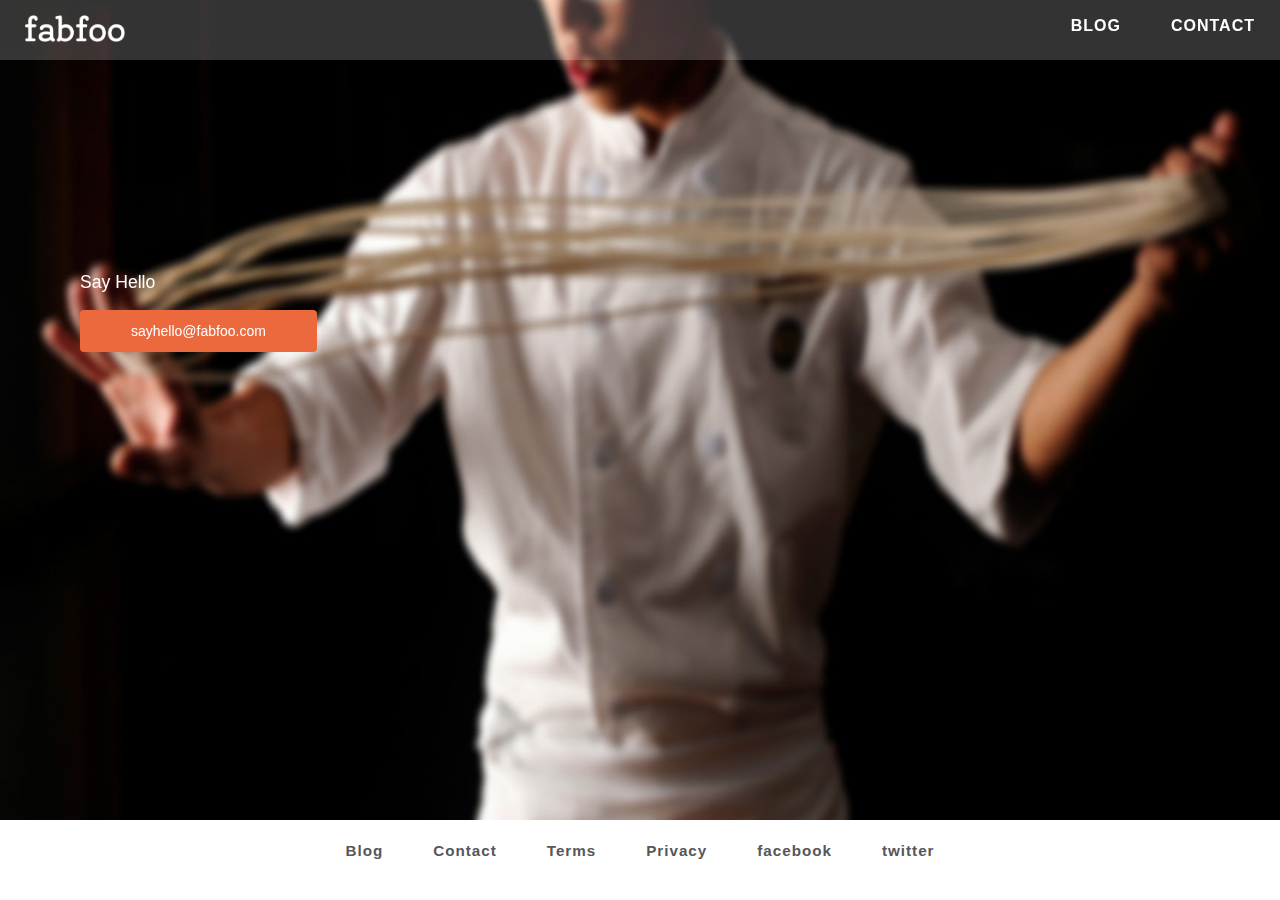
==== contact.html @ 510921ad "add contact page" ====
<!DOCTYPE html>
<!--[if lt IE 7]>      <html class="no-js lt-ie9 lt-ie8 lt-ie7"> <![endif]-->
<!--[if IE 7]>         <html class="no-js lt-ie9 lt-ie8"> <![endif]-->
<!--[if IE 8]>         <html class="no-js lt-ie9"> <![endif]-->
<!--[if gt IE 8]><!--> <html class="no-js"> <!--<![endif]-->
    <head>
        <meta charset="utf-8">
        <meta http-equiv="X-UA-Compatible" content="IE=edge">
        <title></title>
        <meta name="description" content="">
        <meta name="viewport" content="width=device-width, initial-scale=1">

        <!-- Place favicon.ico and apple-touch-icon.png in the root directory -->

        <link rel="stylesheet" href="css/normalize.css">
        <link rel="stylesheet" href="css/CreativeLinkEffects.css">
        <link rel="stylesheet" href="css/flexslider.css">
        <link rel="stylesheet" href="css/main.css">
        <script src="js/vendor/modernizr-2.6.2.min.js"></script>
    </head>
    <body>
        <!--[if lt IE 7]>
            <p class="browsehappy">You are using an <strong>outdated</strong> browser. Please <a href="http://browsehappy.com/">upgrade your browser</a> to improve your experience.</p>
        <![endif]-->

        <!-- Add your site or application content here -->
        




        <header class="navbar-sticky-header">
			<div class="background-transparent"></div>
			<a style="margin:0;" href="/"><img class="brand" src="img/brand.png"></a>
			<nav class="cl-effect-12 right" id="cl-effect-12">
				<a href="#cl-effect-12">BLOG</a>
				<a href="contact.html">CONTACT</a>
			</nav>
		</header>

		<img class="contact-bg" src="img/contact-bg.jpg" />

		<div class="social-box">
			<div class="welcome">Say Hello</div>
			<button class="fb-btn">sayhello@fabfoo.com</button>
		</div>

		<footer class="navbar-static-footer">
			<nav class="cl-effect-12 center" id="cl-effect-12">
				<a href="#cl-effect-12">Blog</a>
				<a href="contact.html">Contact</a>
				<a href="#cl-effect-12">Terms</a>
				<a href="#cl-effect-12">Privacy</a>
				<a href="#cl-effect-12">facebook</a>
				<a href="#cl-effect-12">twitter</a>
			</nav>
		</footer>




















        <script src="//ajax.googleapis.com/ajax/libs/jquery/1.10.2/jquery.min.js"></script>
        <script>window.jQuery || document.write('<script src="js/vendor/jquery-1.10.2.min.js"><\/script>')</script>
        <script src="js/plugins.js"></script>
        <script src="js/jquery.flexslider.js"></script>
        <script src="js/main.js"></script>

        <!-- Google Analytics: change UA-XXXXX-X to be your site's ID. -->
        <script>
            (function(b,o,i,l,e,r){b.GoogleAnalyticsObject=l;b[l]||(b[l]=
            function(){(b[l].q=b[l].q||[]).push(arguments)});b[l].l=+new Date;
            e=o.createElement(i);r=o.getElementsByTagName(i)[0];
            e.src='//www.google-analytics.com/analytics.js';
            r.parentNode.insertBefore(e,r)}(window,document,'script','ga'));
            ga('create','UA-XXXXX-X');ga('send','pageview');
        </script>
    </body>
</html>
---- css/CreativeLinkEffects.css ----
*,
*:after,
*::before {
    -webkit-box-sizing: border-box;
    -moz-box-sizing: border-box;
    box-sizing: border-box;
}

body {
	font-family: 'Raleway', sans-serif;
}

/*nav a {
	position: relative;
	display: inline-block;
	margin: 15px 25px;
	outline: none;
	color: #fff;
	text-decoration: none;
	text-transform: uppercase;
	letter-spacing: 1px;
	font-weight: 400;
	text-shadow: 0 0 1px rgba(255,255,255,0.3);
	font-size: 1.35em;
}*/

nav a:hover,
nav a:focus {
	outline: none;
}





/*
 *
 * Effect 1: Brackets
 *
 */
/*.cl-effect-1 a::before,
.cl-effect-1 a::after {
	display: inline-block;
	opacity: 0;
	-webkit-transition: -webkit-transform 0.3s, opacity 0.2s;
	-moz-transition: -moz-transform 0.3s, opacity 0.2s;
	transition: transform 0.3s, opacity 0.2s;
}

.cl-effect-1 a::before {
	margin-right: 10px;
	content: '[';
	-webkit-transform: translateX(20px);
	-moz-transform: translateX(20px);
	transform: translateX(20px);
}

.cl-effect-1 a::after {
	margin-left: 10px;
	content: ']';
	-webkit-transform: translateX(-20px);
	-moz-transform: translateX(-20px);
	transform: translateX(-20px);
}

.cl-effect-1 a:hover::before,
.cl-effect-1 a:hover::after,
.cl-effect-1 a:focus::before,
.cl-effect-1 a:focus::after {
	opacity: 1;
	-webkit-transform: translateX(0px);
	-moz-transform: translateX(0px);
	transform: translateX(0px);
}*/





/*
 *
 * Effect 2: 3D rolling links, idea from http://hakim.se/thoughts/rolling-links
 *
 */
/*.cl-effect-2 a {
	line-height: 44px;
	-webkit-perspective: 1000px;
	-moz-perspective: 1000px;
	perspective: 1000px;
}

.cl-effect-2 a span {
	position: relative;
	display: inline-block;
	padding: 0 14px;
	background: #2195de;
	-webkit-transition: -webkit-transform 0.3s;
	-moz-transition: -moz-transform 0.3s;
	transition: transform 0.3s;
	-webkit-transform-origin: 50% 0;
	-moz-transform-origin: 50% 0;
	transform-origin: 50% 0;
	-webkit-transform-style: preserve-3d;
	-moz-transform-style: preserve-3d;
	transform-style: preserve-3d;
}

.csstransforms3d .cl-effect-2 a span::before {
	position: absolute;
	top: 100%;
	left: 0;
	width: 100%;
	height: 100%;
	background: #0965a0;
	content: attr(data-hover);
	-webkit-transition: background 0.3s;
	-moz-transition: background 0.3s;
	transition: background 0.3s;
	-webkit-transform: rotateX(-90deg);
	-moz-transform: rotateX(-90deg);
	transform: rotateX(-90deg);
	-webkit-transform-origin: 50% 0;
	-moz-transform-origin: 50% 0;
	transform-origin: 50% 0;
}

.cl-effect-2 a:hover span,
.cl-effect-2 a:focus span {
	-webkit-transform: rotateX(90deg) translateY(-22px);
	-moz-transform: rotateX(90deg) translateY(-22px);
	transform: rotateX(90deg) translateY(-22px);
}

.csstransforms3d .cl-effect-2 a:hover span::before,
.csstransforms3d .cl-effect-2 a:focus span::before {
	background: #28a2ee;	
}*/





/*
 *
 * Effect 3: bottom line slides/fades in
 *
 */

/*.cl-effect-3 a {
	padding: 8px 0;
}

.cl-effect-3 a::after {
	position: absolute;
	top: 100%;
	left: 0;
	width: 100%;
	height: 4px;
	background: rgba(0,0,0,0.1);
	content: '';
	opacity: 0;
	-webkit-transition: opacity 0.3s, -webkit-transform 0.3s;
	-moz-transition: opacity 0.3s, -moz-transform 0.3s;
	transition: opacity 0.3s, transform 0.3s;
	-webkit-transform: translateY(10px);
	-moz-transform: translateY(10px);
	transform: translateY(10px);
}

.cl-effect-3 a:hover::after,
.cl-effect-3 a:focus::after {
	opacity: 1;
	-webkit-transform: translateY(0px);
	-moz-transform: translateY(0px);
	transform: translateY(0px);
}*/





/*
 *
 * Effect 4: bottom border enlarge
 *
 */

/*.cl-effect-4 a {
	padding: 0 0 10px;
}

.cl-effect-4 a::after {
	position: absolute;
	top: 100%;
	left: 0;
	width: 100%;
	height: 1px;
	background: #fff;
	content: '';
	opacity: 0;
	-webkit-transition: height 0.3s, opacity 0.3s, -webkit-transform 0.3s;
	-moz-transition: height 0.3s, opacity 0.3s, -moz-transform 0.3s;
	transition: height 0.3s, opacity 0.3s, transform 0.3s;
	-webkit-transform: translateY(-10px);
	-moz-transform: translateY(-10px);
	transform: translateY(-10px);
}

.cl-effect-4 a:hover::after,
.cl-effect-4 a:focus::after {
	height: 5px;
	opacity: 1;
	-webkit-transform: translateY(0px);
	-moz-transform: translateY(0px);
	transform: translateY(0px);
}*/





/*
 *
 * Effect 5: same word slide in
 *
 */

/*.cl-effect-5 a {
	overflow: hidden;
	padding: 0 4px;
	height: 1em;
}

.cl-effect-5 a span {
	position: relative;
	display: inline-block;
	-webkit-transition: -webkit-transform 0.3s;
	-moz-transition: -moz-transform 0.3s;
	transition: transform 0.3s;
}

.cl-effect-5 a span::before {
	position: absolute;
	top: 100%;
	content: attr(data-hover);
	font-weight: 700;
	-webkit-transform: translate3d(0,0,0);
	-moz-transform: translate3d(0,0,0);
	transform: translate3d(0,0,0);
}

.cl-effect-5 a:hover span,
.cl-effect-5 a:focus span {
	-webkit-transform: translateY(-100%);
	-moz-transform: translateY(-100%);
	transform: translateY(-100%);
}*/





/*
 *
 * Effect 6: right angle slides down over title
 *
 */

/*.cl-effect-6 a {
	margin: 0 10px;
	padding: 10px 20px;
}

.cl-effect-6 a::before {
	position: absolute;
	top: 0;
	left: 0;
	width: 100%;
	height: 2px;
	background: #fff;
	content: '';
	-webkit-transition: top 0.3s;
	-moz-transition: top 0.3s;
	transition: top 0.3s;
}

.cl-effect-6 a::after {
	position: absolute;
	top: 0;
	left: 0;
	width: 2px;
	height: 2px;
	background: #fff;
	content: '';
	-webkit-transition: height 0.3s;
	-moz-transition: height 0.3s;
	transition: height 0.3s;
}

.cl-effect-6 a:hover::before {
	top: 100%;
	opacity: 1;
}

.cl-effect-6 a:hover::after {
	height: 100%;
}*/





/*
 *
 * Effect 7: second border slides up
 *
 */

/*.cl-effect-7 a {
	padding: 12px 10px 10px;
	color: #566473;
	text-shadow: none;
	font-weight: 700;
}

.cl-effect-7 a::before,
.cl-effect-7 a::after {
	position: absolute;
	top: 100%;
	left: 0;
	width: 100%;
	height: 3px;
	background: #566473;
	content: '';
	-webkit-transition: -webkit-transform 0.3s;
	-moz-transition: -moz-transform 0.3s;
	transition: transform 0.3s;
	-webkit-transform: scale(0.85);
	-moz-transform: scale(0.85);
	transform: scale(0.85);
}

.cl-effect-7 a::after {
	opacity: 0;
	-webkit-transition: top 0.3s, opacity 0.3s, -webkit-transform 0.3s;
	-moz-transition: top 0.3s, opacity 0.3s, -moz-transform 0.3s;
	transition: top 0.3s, opacity 0.3s, transform 0.3s;
}

.cl-effect-7 a:hover::before,
.cl-effect-7 a:hover::after,
.cl-effect-7 a:focus::before,
.cl-effect-7 a:focus::after {
	-webkit-transform: scale(1);
	-moz-transform: scale(1);
	transform: scale(1);
}

.cl-effect-7 a:hover::after,
.cl-effect-7 a:focus::after {
	top: 0%;
	opacity: 1;
}*/





/*
 *
 * Effect 8: border slight translate
 *
 */

/*.cl-effect-8 a {
	padding: 10px 20px;
}

.cl-effect-8 a::before,
.cl-effect-8 a::after  {
	position: absolute;
	top: 0;
	left: 0;
	width: 100%;
	height: 100%;
	border: 3px solid #354856;
	content: '';
	-webkit-transition: -webkit-transform 0.3s, opacity 0.3s;
	-moz-transition: -moz-transform 0.3s, opacity 0.3s;
	transition: transform 0.3s, opacity 0.3s;
}

.cl-effect-8 a::after  {
	border-color: #fff;
	opacity: 0;
	-webkit-transform: translateY(-7px) translateX(6px);
	-moz-transform: translateY(-7px) translateX(6px);
	transform: translateY(-7px) translateX(6px);
}

.cl-effect-8 a:hover::before,
.cl-effect-8 a:focus::before {
	opacity: 0;
	-webkit-transform: translateY(5px) translateX(-5px);
	-moz-transform: translateY(5px) translateX(-5px);
	transform: translateY(5px) translateX(-5px);
}

.cl-effect-8 a:hover::after,
.cl-effect-8 a:focus::after  {
	opacity: 1;
	-webkit-transform: translateY(0px) translateX(0px);
	-moz-transform: translateY(0px) translateX(0px);
	transform: translateY(0px) translateX(0px);
}*/





/*
 *
 * Effect 9: second text and borders
 *
 */

/*.cl-effect-9 a {
	margin: 0 20px;
	padding: 18px 20px;
}

.cl-effect-9 a::before,
.cl-effect-9 a::after {
	position: absolute;
	top: 0;
	left: 0;
	width: 100%;
	height: 1px;
	background: #fff;
	content: '';
	opacity: 0.2;
	-webkit-transition: opacity 0.3s, height 0.3s;
	-moz-transition: opacity 0.3s, height 0.3s;
	transition: opacity 0.3s, height 0.3s;
}

.cl-effect-9 a::after {
	top: 100%;
	opacity: 0;
	-webkit-transition: -webkit-transform 0.3s, opacity 0.3s;
	-moz-transition: -moz-transform 0.3s, opacity 0.3s;
	transition: transform 0.3s, opacity 0.3s;
	-webkit-transform: translateY(-10px);
	-moz-transform: translateY(-10px);
	transform: translateY(-10px);
}

.cl-effect-9 a span:first-child {
	z-index: 2;
	display: block;
	font-weight: 300;
}

.cl-effect-9 a span:last-child {
	z-index: 1;
	display: block;
	padding: 8px 0 0 0;
	color: rgba(0,0,0,0.4);
	text-shadow: none;
	text-transform: none;
	font-style: italic;
	font-size: 0.75em;
	font-family: Palatino, "Palatino Linotype", "Palatino LT STD", "Book Antiqua", Georgia, serif;
	opacity: 0;
	-webkit-transition: -webkit-transform 0.3s, opacity 0.3s;
	-moz-transition: -moz-transform 0.3s, opacity 0.3s;
	transition: transform 0.3s, opacity 0.3s;
	-webkit-transform: translateY(-100%);
	-moz-transform: translateY(-100%);
	transform: translateY(-100%);
}

.cl-effect-9 a:hover::before,
.cl-effect-9 a:focus::before {
	height: 6px;
}

.cl-effect-9 a:hover::before,
.cl-effect-9 a:hover::after,
.cl-effect-9 a:focus::before,
.cl-effect-9 a:focus::after {
	opacity: 1;
	-webkit-transform: translateY(0px);
	-moz-transform: translateY(0px);
	transform: translateY(0px);
}

.cl-effect-9 a:hover span:last-child,
.cl-effect-9 a:focus span:last-child {
	opacity: 1;
	-webkit-transform: translateY(0%);
	-moz-transform: translateY(0%);
	transform: translateY(0%);
}*/





/*
 *
 * Effect 10: reveal, push out
 *
 */

/*.cl-effect-10  {
	position: relative;
	z-index: 1;
}

.cl-effect-10 a {
	overflow: hidden;
	margin: 0 15px;
}

.cl-effect-10 a span {
	display: block;
	padding: 10px 20px;
	background: #0f7c67;
	-webkit-transition: -webkit-transform 0.3s;
	-moz-transition: -moz-transform 0.3s;
	transition: transform 0.3s;
}

.cl-effect-10 a::before {
	position: absolute;
	top: 0;
	left: 0;
	z-index: -1;
	padding: 10px 20px;
	width: 100%;
	height: 100%;
	background: #fff;
	color: #0f7c67;
	content: attr(data-hover);
	-webkit-transition: -webkit-transform 0.3s;
	-moz-transition: -moz-transform 0.3s;
	transition: transform 0.3s;
	-webkit-transform: translateX(-25%);
}

.cl-effect-10 a:hover span,
.cl-effect-10 a:focus span {
	-webkit-transform: translateX(100%);
	-moz-transform: translateX(100%);
	transform: translateX(100%);
}

.cl-effect-10 a:hover::before,
.cl-effect-10 a:focus::before {
	-webkit-transform: translateX(0%);
	-moz-transform: translateX(0%);
	transform: translateX(0%);
}*/





/*
 *
 * Effect 11: text fill based on Lea Verou's animation http://dabblet.com/gist/6046779
 *
 */

/*.cl-effect-11 a {
	padding: 10px 0;
	border-top: 2px solid #0972b4;
	color: #0972b4;
	text-shadow: none;
} 

.cl-effect-11 a::before {
	position: absolute;
	top: 0;
	left: 0;
	overflow: hidden;
	padding: 10px 0;
	max-width: 0;
	border-bottom: 2px solid #fff;
	color: #fff;
	content: attr(data-hover);
	-webkit-transition: max-width 0.5s;
	-moz-transition: max-width 0.5s;
	transition: max-width 0.5s;
}

.cl-effect-11 a:hover::before,
.cl-effect-11 a:focus::before {
	max-width: 100%;
}*/





/*
 *
 * Effect 12: circle
 *
 */

.cl-effect-12 a::before,
.cl-effect-12 a::after {
	position: absolute;
	top: 50%;
	left: 50%;
	width: 50px;
	height: 50px;
	border: 2px solid rgba(0,0,0,0.1);
	border-radius: 50%;
	content: '';
	opacity: 0;
	-webkit-transition: -webkit-transform 0.3s, opacity 0.3s;
	-moz-transition: -moz-transform 0.3s, opacity 0.3s;
	transition: transform 0.3s, opacity 0.3s;
	-webkit-transform: translateX(-50%) translateY(-50%) scale(0.2);
	-moz-transform: translateX(-50%) translateY(-50%) scale(0.2);
	transform: translateX(-50%) translateY(-50%) scale(0.2);
}

.cl-effect-12 a::after {
	width: 40px;
	height: 40px;
	border-width: 6px;
	-webkit-transform: translateX(-50%) translateY(-50%) scale(0.8);
	-moz-transform: translateX(-50%) translateY(-50%) scale(0.8);
	transform: translateX(-50%) translateY(-50%) scale(0.8);
}

.cl-effect-12 a:hover::before,
.cl-effect-12 a:hover::after,
.cl-effect-12 a:focus::before,
.cl-effect-12 a:focus::after {
	opacity: 1;
	-webkit-transform: translateX(-50%) translateY(-50%) scale(1);
	-moz-transform: translateX(-50%) translateY(-50%) scale(1);
	transform: translateX(-50%) translateY(-50%) scale(1);
}





/*
 *
 * Effect 13: three circles
 *
 */

/*.cl-effect-13 a {
	-webkit-transition: color 0.3s;
	-moz-transition: color 0.3s;
	transition: color 0.3s;
}

.cl-effect-13 a::before {
	position: absolute;
	top: 100%;
	left: 50%;
	color: transparent;
	content: '•';
	text-shadow: 0 0 transparent;
	font-size: 1.2em;
	-webkit-transition: text-shadow 0.3s, color 0.3s;
	-moz-transition: text-shadow 0.3s, color 0.3s;
	transition: text-shadow 0.3s, color 0.3s;
	-webkit-transform: translateX(-50%);
	-moz-transform: translateX(-50%);
	transform: translateX(-50%);
	pointer-events: none;
}

.cl-effect-13 a:hover::before,
.cl-effect-13 a:focus::before {
	color: #fff;
	text-shadow: 10px 0 #fff, -10px 0 #fff;
}

.cl-effect-13 a:hover,
.cl-effect-13 a:focus {
	color: #ba7700;
}*/





/*
 *
 * Effect 14: border switch
 *
 */

/*.cl-effect-14 a {
	padding: 0 20px;
	height: 45px;
	line-height: 45px;
}

.cl-effect-14 a::before,
.cl-effect-14 a::after {
	position: absolute;
	width: 45px;
	height: 2px;
	background: #fff;
	content: '';
	opacity: 0.2;
	-webkit-transition: all 0.3s;
	-moz-transition: all 0.3s;
	transition: all 0.3s;
	pointer-events: none;
}

.cl-effect-14 a::before {
	top: 0;
	left: 0;
	-webkit-transform: rotate(90deg);
	-moz-transform: rotate(90deg);
	transform: rotate(90deg);
	-webkit-transform-origin: 0 0;
	-moz-transform-origin: 0 0;
	transform-origin: 0 0;
}

.cl-effect-14 a::after {
	right: 0;
	bottom: 0;
	-webkit-transform: rotate(90deg);
	-moz-transform: rotate(90deg);
	transform: rotate(90deg);
	-webkit-transform-origin: 100% 0;
	-moz-transform-origin: 100% 0;
	transform-origin: 100% 0;
}

.cl-effect-14 a:hover::before,
.cl-effect-14 a:hover::after,
.cl-effect-14 a:focus::before,
.cl-effect-14 a:focus::after {
	opacity: 1;
}

.cl-effect-14 a:hover::before,
.cl-effect-14 a:focus::before {
	left: 50%;
	-webkit-transform: rotate(0deg) translateX(-50%);
	-moz-transform: rotate(0deg) translateX(-50%);
	transform: rotate(0deg) translateX(-50%);
}

.cl-effect-14 a:hover::after,
.cl-effect-14 a:focus::after {
	right: 50%;
	-webkit-transform: rotate(0deg) translateX(50%);
	-moz-transform: rotate(0deg) translateX(50%);
	transform: rotate(0deg) translateX(50%);
}*/

/*
 *
 * Effect 15: scale down, reveal
 *
 */

/*  */
/*.cl-effect-15 a {
	color: rgba(0,0,0,0.2);
	font-weight: 700;
	text-shadow: none;
}

.cl-effect-15 a::before {
	color: #fff;
	content: attr(data-hover);
	position: absolute;
	-webkit-transition: -webkit-transform 0.3s, opacity 0.3s;
	-moz-transition: -moz-transform 0.3s, opacity 0.3s;
	transition: transform 0.3s, opacity 0.3s;
}

.cl-effect-15 a:hover::before,
.cl-effect-15 a:focus::before {
	-webkit-transform: scale(0.9);
	-moz-transform: scale(0.9);
	transform: scale(0.9);
	opacity: 0;
}*/





/*
 *
 * Effect 16: fall down
 *
 */

/*.cl-effect-16 a {
	color: #6f8686;
	text-shadow: 0 0 1px rgba(111,134,134,0.3);
}

.cl-effect-16 a::before {
	color: #fff;
	content: attr(data-hover);
	position: absolute;
	opacity: 0;
	text-shadow: 0 0 1px rgba(255,255,255,0.3);
	-webkit-transform: scale(1.1) translateX(10px) translateY(-10px) rotate(4deg);
	-moz-transform: scale(1.1) translateX(10px) translateY(-10px) rotate(4deg);
	transform: scale(1.1) translateX(10px) translateY(-10px) rotate(4deg);
	-webkit-transition: -webkit-transform 0.3s, opacity 0.3s;
	-moz-transition: -moz-transform 0.3s, opacity 0.3s;
	transition: transform 0.3s, opacity 0.3s;
	pointer-events: none;
}

.cl-effect-16 a:hover::before,
.cl-effect-16 a:focus::before {
	-webkit-transform: scale(1) translateX(0px) translateY(0px) rotate(0deg);
	-moz-transform: scale(1) translateX(0px) translateY(0px) rotate(0deg);
	transform: scale(1) translateX(0px) translateY(0px) rotate(0deg);
	opacity: 1;
}*/





/*
 *
 * Effect 17: move up fade out, push border
 *
 */

/*.cl-effect-17 a {
	color: #10649b;
	text-shadow: none;
	padding: 10px 0;
}

.cl-effect-17 a::before {
	color: #fff;
	text-shadow: 0 0 1px rgba(255,255,255,0.3);
	content: attr(data-hover);
	position: absolute;
	-webkit-transition: -webkit-transform 0.3s, opacity 0.3s;
	-moz-transition: -moz-transform 0.3s, opacity 0.3s;
	transition: transform 0.3s, opacity 0.3s;
	pointer-events: none;
}

.cl-effect-17 a::after {
	content: '';
	position: absolute;
	left: 0;
	bottom: 0;
	width: 100%;
	height: 2px;
	background: #fff;
	opacity: 0;
	-webkit-transform: translateY(5px);
	-moz-transform: translateY(5px);
	transform: translateY(5px);
	-webkit-transition: -webkit-transform 0.3s, opacity 0.3s;
	-moz-transition: -moz-transform 0.3s, opacity 0.3s;
	transition: transform 0.3s, opacity 0.3s;
	pointer-events: none;
}

.cl-effect-17 a:hover::before,
.cl-effect-17 a:focus::before {
	opacity: 0;
	-webkit-transform: translateY(-2px);
	-moz-transform: translateY(-2px);
	transform: translateY(-2px);
}

.cl-effect-17 a:hover::after,
.cl-effect-17 a:focus::after {
	opacity: 1;
	-webkit-transform: translateY(0px);
	-moz-transform: translateY(0px);
	transform: translateY(0px);
}*/





/*
 *
 * Effect 18: cross
 *
 */

/*.cl-effect-18 {
	position: relative;
	z-index: 1;
}

.cl-effect-18 a {
	padding: 0 5px;
	color: #b4770d;
	font-weight: 700;
	-webkit-transition: color 0.3s;
	-moz-transition: color 0.3s;
	transition: color 0.3s;
}

.cl-effect-18 a::before,
.cl-effect-18 a::after {
	position: absolute;
	width: 100%;
	left: 0;
	top: 50%;
	height: 2px;
	margin-top: -1px;
	background: #b4770d;
	content: '';
	z-index: -1;
	-webkit-transition: -webkit-transform 0.3s, opacity 0.3s;
	-moz-transition: -moz-transform 0.3s, opacity 0.3s;
	transition: transform 0.3s, opacity 0.3s;
	pointer-events: none;
}

.cl-effect-18 a::before {
	-webkit-transform: translateY(-20px);
	-moz-transform: translateY(-20px);
	transform: translateY(-20px);
}

.cl-effect-18 a::after {
	-webkit-transform: translateY(20px);
	-moz-transform: translateY(20px);
	transform: translateY(20px);
}

.cl-effect-18 a:hover,
.cl-effect-18 a:focus {
	color: #fff;
}

.cl-effect-18 a:hover::before,
.cl-effect-18 a:hover::after,
.cl-effect-18 a:focus::before,
.cl-effect-18 a:focus::after {
	opacity: 0.7;
}

.cl-effect-18 a:hover::before,
.cl-effect-18 a:focus::before {
	-webkit-transform: rotate(45deg);
	-moz-transform: rotate(45deg);
	transform: rotate(45deg);
}

.cl-effect-18 a:hover::after,
.cl-effect-18 a:focus::after {
	-webkit-transform: rotate(-45deg);
	-moz-transform: rotate(-45deg);
	transform: rotate(-45deg);
}*/





/*
 *
 * Effect 19: 3D side
 *
 */

/*.cl-effect-19 a {
	line-height: 2em;
	margin: 15px;
	-webkit-perspective: 800px;
	-moz-perspective: 800px;
	perspective: 800px;
	width: 200px;
}

.cl-effect-19 a span {
	position: relative;
	display: inline-block;
	width: 100%;
	padding: 0 14px;
	background: #e35041;
	-webkit-transition: -webkit-transform 0.4s, background 0.4s;
	-moz-transition: -moz-transform 0.4s, background 0.4s;
	transition: transform 0.4s, background 0.4s;
	-webkit-transform-style: preserve-3d;
	-moz-transform-style: preserve-3d;
	transform-style: preserve-3d;
	-webkit-transform-origin: 50% 50% -100px;
	-moz-transform-origin: 50% 50% -100px;
	transform-origin: 50% 50% -100px;
}

.csstransforms3d .cl-effect-19 a span::before {
	position: absolute;
	top: 0;
	left: 100%;
	width: 100%;
	height: 100%;
	background: #b53a2d;
	content: attr(data-hover);
	-webkit-transition: background 0.4s;
	-moz-transition: background 0.4s;
	transition: background 0.4s;
	-webkit-transform: rotateY(90deg);
	-moz-transform: rotateY(90deg);
	transform: rotateY(90deg);
	-webkit-transform-origin: 0 50%;
	-moz-transform-origin: 0 50%;
	transform-origin: 0 50%;
	pointer-events: none;
}

.cl-effect-19 a:hover span,
.cl-effect-19 a:focus span {
	background: #b53a2d;
	-webkit-transform: rotateY(-90deg);
	-moz-transform: rotateY(-90deg);
	transform: rotateY(-90deg);
}

.csstransforms3d .cl-effect-19 a:hover span::before,
.csstransforms3d .cl-effect-19 a:focus span::before {
	background: #ef5e50;	
}*/





/*
 *
 * Effect 20: 3D side
 *
 */

/*.cl-effect-20 a {
	line-height: 2em;
	-webkit-perspective: 800px;
	-moz-perspective: 800px;
	perspective: 800px;
}

.cl-effect-20 a span {
	position: relative;
	display: inline-block;
	padding: 3px 15px 0;
	background: #587285;
	box-shadow: inset 0 3px #2f4351;
	-webkit-transition: background 0.6s;
	-moz-transition: background 0.6s;
	transition: background 0.6s;
	-webkit-transform-origin: 50% 0;
	-moz-transform-origin: 50% 0;
	transform-origin: 50% 0;
	-webkit-transform-style: preserve-3d;
	-moz-transform-style: preserve-3d;
	transform-style: preserve-3d;
	-webkit-transform-origin: 0% 50%;
	-moz-transform-origin: 0% 50%;
	transform-origin: 0% 50%;
}

.cl-effect-20 a span::before {
	position: absolute;
	top: 0;
	left: 0;
	width: 100%;
	height: 100%;
	background: #fff;
	color: #2f4351;
	content: attr(data-hover);
	-webkit-transform: rotateX(270deg);
	-moz-transform: rotateX(270deg);
	transform: rotateX(270deg);
	-webkit-transition: -webkit-transform 0.6s;
	-moz-transition: -moz-transform 0.6s;
	transition: transform 0.6s;
	-webkit-transform-origin: 0 0;
	-moz-transform-origin: 0 0;
	transform-origin: 0 0;
	pointer-events: none;
}

.cl-effect-20 a:hover span,
.cl-effect-20 a:focus span {
	background: #2f4351;
}

.cl-effect-20 a:hover span::before,
.cl-effect-20 a:focus span::before {
	-webkit-transform: rotateX(10deg);	
	-moz-transform: rotateX(10deg);
	transform: rotateX(10deg);
}*/





/*
 *
 * Effect 21: borders slight translate
 *
 */

/*.cl-effect-21 a {
	padding: 10px;
	color: #237546;
	font-weight: 700;
	text-shadow: none;
	-webkit-transition: color 0.3s;
	-moz-transition: color 0.3s;
	transition: color 0.3s;
}

.cl-effect-21 a::before,
.cl-effect-21 a::after {
	position: absolute;
	left: 0;
	width: 100%;
	height: 2px;
	background: #fff;
	content: '';
	opacity: 0;
	-webkit-transition: opacity 0.3s, -webkit-transform 0.3s;
	-moz-transition: opacity 0.3s, -moz-transform 0.3s;
	transition: opacity 0.3s, transform 0.3s;
	-webkit-transform: translateY(-10px);
	-moz-transform: translateY(-10px);
	transform: translateY(-10px);
}

.cl-effect-21 a::before {
	top: 0;
	-webkit-transform: translateY(-10px);
	-moz-transform: translateY(-10px);
	transform: translateY(-10px);
}

.cl-effect-21 a::after {
	bottom: 0;
	-webkit-transform: translateY(10px);
	-moz-transform: translateY(10px);
	transform: translateY(10px);
}

.cl-effect-21 a:hover,
.cl-effect-21 a:focus {
	color: #fff;
}

.cl-effect-21 a:hover::before,
.cl-effect-21 a:focus::before,
.cl-effect-21 a:hover::after,
.cl-effect-21 a:focus::after {
	opacity: 1;
	-webkit-transform: translateY(0px);
	-moz-transform: translateY(0px);
	transform: translateY(0px);
}*/
---- css/main.css ----
/*! HTML5 Boilerplate v4.3.0 | MIT License | http://h5bp.com/ */

/*
 * What follows is the result of much research on cross-browser styling.
 * Credit left inline and big thanks to Nicolas Gallagher, Jonathan Neal,
 * Kroc Camen, and the H5BP dev community and team.
 */

/* ==========================================================================
   Base styles: opinionated defaults
   ========================================================================== */

html,
button,
input,
select,
textarea {
    color: #222;
}

html {
    font-size: 1em;
    line-height: 1.4;
}

/*
 * Remove text-shadow in selection highlight: h5bp.com/i
 * These selection rule sets have to be separate.
 * Customize the background color to match your design.
 */

::-moz-selection {
    background: #b3d4fc;
    text-shadow: none;
}

::selection {
    background: #b3d4fc;
    text-shadow: none;
}

/*
 * A better looking default horizontal rule
 */

hr {
    display: block;
    height: 1px;
    border: 0;
    border-top: 1px solid #ccc;
    margin: 1em 0;
    padding: 0;
}

/*
 * Remove the gap between images, videos, audio and canvas and the bottom of
 * their containers: h5bp.com/i/440
 */

audio,
canvas,
img,
video {
    vertical-align: middle;
}

/*
 * Remove default fieldset styles.
 */

fieldset {
    border: 0;
    margin: 0;
    padding: 0;
}

/*
 * Allow only vertical resizing of textareas.
 */

textarea {
    resize: vertical;
}

/* ==========================================================================
   Browse Happy prompt
   ========================================================================== */

.browsehappy {
    margin: 0.2em 0;
    background: #ccc;
    color: #000;
    padding: 0.2em 0;
}

/* ==========================================================================
   Author's custom styles
   ========================================================================== */

/* Make Header Sticky */
.navbar-sticky-header {
    width: 100%;
    height: 60px;
    position: fixed;
    top: 0;
    left: 0;
    background-color: transparent;
    z-index: 1000;
}

.navbar-sticky-header .brand {
    width: 100px;
    margin: 15px 25px;
}

.background-transparent {
    width: 100%;
    height: 100%;
    position: absolute;
    background-color: #fff;
    opacity: 0.2;

}

.navbar-sticky-header a {
    position: relative;
    display: inline-block;
    margin: 15px 25px;
    outline: none;
    color: #fff;
    text-decoration: none;
    text-transform: uppercase;
    letter-spacing: 1px;
    font-weight: 600;
    /*text-shadow: 0 0 1px rgba(255,255,255,0.3);*/
    font-size: 1em;;
}

/* Make Footer Static */
.navbar-static-footer {
    width: 100%;
    height: 80px;
    position: absolute;
    bottom: 0;
    left: 0;
    background-color: #fff;
    z-index: 1000;

}

.navbar-static-footer a {
    position: relative;
    display: inline-block;
    margin: 20px 25px;
    outline: none;
    color: #565759;
    text-decoration: none;
    text-transform: none;
    letter-spacing: 1px;
    font-weight: 600;
    font-size: 0.95em;
}

/* Custom Flexslider */
.flexslider {
    margin: 0;
    max-height: 100%;
    border: none;

    max-width: 100%;
    max-height: 100%;
    bottom: 0;
    left: 0;
    margin: auto;
    overflow: auto;
    position: fixed;
    right: 0;
    top: 0;
    z-index: -1;
}

/* Brand box*/
.brand-box {
    top : 130px;
    left: 80px;
    position: absolute;
    display: inline-block;
}

.brand-box .logo {
    width: 70px;
}

.brand-box .brand {
    margin-left: 10px;
    width: 180px;
}

/**/
.social-box {
    top : 270px;
    left: 80px;
    position: absolute;
    display: inline-block;
}

.social-box .welcome {
    color: #fff;
    font-weight: 400;
    font-size: 1.1em;
}

.social-box .fb-btn {
    display: inline-block;
    margin-top: 15px;
    font-weight: 400;
    text-align: center;
    vertical-align: middle;
    cursor: pointer;
    background-color: #ec683d; 
    border: 1px solid transparent;
    white-space: nowrap;
    padding: 10px 50px;
    font-size: 14px;
    line-height: 1.428571429;
    border-radius: 4px;
    color: #fff;
}

.email-btn {
    display: inline-block;
    margin-top: 15px;
    font-weight: 400;
    text-align: center;
    vertical-align: middle;
    cursor: pointer;
    background-color: #ec683d; 
    border: 1px solid transparent;
    white-space: nowrap;
    padding: 10px 50px;
    font-size: 14px;
    line-height: 1.428571429;
    border-radius: 4px;
    color: #fff;
}

/* Helper */
.primary-color {
    color: #ec683d;
}

.gray-color {
    color: #565759;
}

nav {
    display: inline-block;
}

.center {
    margin: 0 auto;
    display: table;
}

.right {
    display: table;
    float: right;
}

.container {
    padding-bottom: 80px;
    overflow: hidden;
}

.flexslider img,
.contact-bg {
  /* Set rules to fill background */
  min-height: 100%;
  min-width: 1024px;
    
  /* Set up proportionate scaling */
  width: 100%;
  height: auto;
    
  /* Set up positioning */
  position: fixed;
  top: 0;
  left: 0;
  z-index: -1;
}

@media screen and (max-width: 1024px) { /* Specific to this particular image */
  img {
    left: 50%;
    margin-left: -512px;   /* 50% */
  }
}














/* ==========================================================================
   Helper classes
   ========================================================================== */

/*
 * Image replacement
 */

.ir {
    background-color: transparent;
    border: 0;
    overflow: hidden;
    /* IE 6/7 fallback */
    *text-indent: -9999px;
}

.ir:before {
    content: "";
    display: block;
    width: 0;
    height: 150%;
}

/*
 * Hide from both screenreaders and browsers: h5bp.com/u
 */

.hidden {
    display: none !important;
    visibility: hidden;
}

/*
 * Hide only visually, but have it available for screenreaders: h5bp.com/v
 */

.visuallyhidden {
    border: 0;
    clip: rect(0 0 0 0);
    height: 1px;
    margin: -1px;
    overflow: hidden;
    padding: 0;
    position: absolute;
    width: 1px;
}

/*
 * Extends the .visuallyhidden class to allow the element to be focusable
 * when navigated to via the keyboard: h5bp.com/p
 */

.visuallyhidden.focusable:active,
.visuallyhidden.focusable:focus {
    clip: auto;
    height: auto;
    margin: 0;
    overflow: visible;
    position: static;
    width: auto;
}

/*
 * Hide visually and from screenreaders, but maintain layout
 */

.invisible {
    visibility: hidden;
}

/*
 * Clearfix: contain floats
 *
 * For modern browsers
 * 1. The space content is one way to avoid an Opera bug when the
 *    `contenteditable` attribute is included anywhere else in the document.
 *    Otherwise it causes space to appear at the top and bottom of elements
 *    that receive the `clearfix` class.
 * 2. The use of `table` rather than `block` is only necessary if using
 *    `:before` to contain the top-margins of child elements.
 */

.clearfix:before,
.clearfix:after {
    content: " "; /* 1 */
    display: table; /* 2 */
}

.clearfix:after {
    clear: both;
}

/*
 * For IE 6/7 only
 * Include this rule to trigger hasLayout and contain floats.
 */

.clearfix {
    *zoom: 1;
}

/* ==========================================================================
   EXAMPLE Media Queries for Responsive Design.
   These examples override the primary ('mobile first') styles.
   Modify as content requires.
   ========================================================================== */

@media only screen and (min-width: 35em) {
    /* Style adjustments for viewports that meet the condition */
}

@media print,
       (-o-min-device-pixel-ratio: 5/4),
       (-webkit-min-device-pixel-ratio: 1.25),
       (min-resolution: 120dpi) {
    /* Style adjustments for high resolution devices */
}

/* ==========================================================================
   Print styles.
   Inlined to avoid required HTTP connection: h5bp.com/r
   ========================================================================== */

@media print {
    * {
        background: transparent !important;
        color: #000 !important; /* Black prints faster: h5bp.com/s */
        box-shadow: none !important;
        text-shadow: none !important;
    }

    a,
    a:visited {
        text-decoration: underline;
    }

    a[href]:after {
        content: " (" attr(href) ")";
    }

    abbr[title]:after {
        content: " (" attr(title) ")";
    }

    /*
     * Don't show links for images, or javascript/internal links
     */

    .ir a:after,
    a[href^="javascript:"]:after,
    a[href^="#"]:after {
        content: "";
    }

    pre,
    blockquote {
        border: 1px solid #999;
        page-break-inside: avoid;
    }

    thead {
        display: table-header-group; /* h5bp.com/t */
    }

    tr,
    img {
        page-break-inside: avoid;
    }

    img {
        max-width: 100% !important;
    }

    @page {
        margin: 0.5cm;
    }

    p,
    h2,
    h3 {
        orphans: 3;
        widows: 3;
    }

    h2,
    h3 {
        page-break-after: avoid;
    }
}
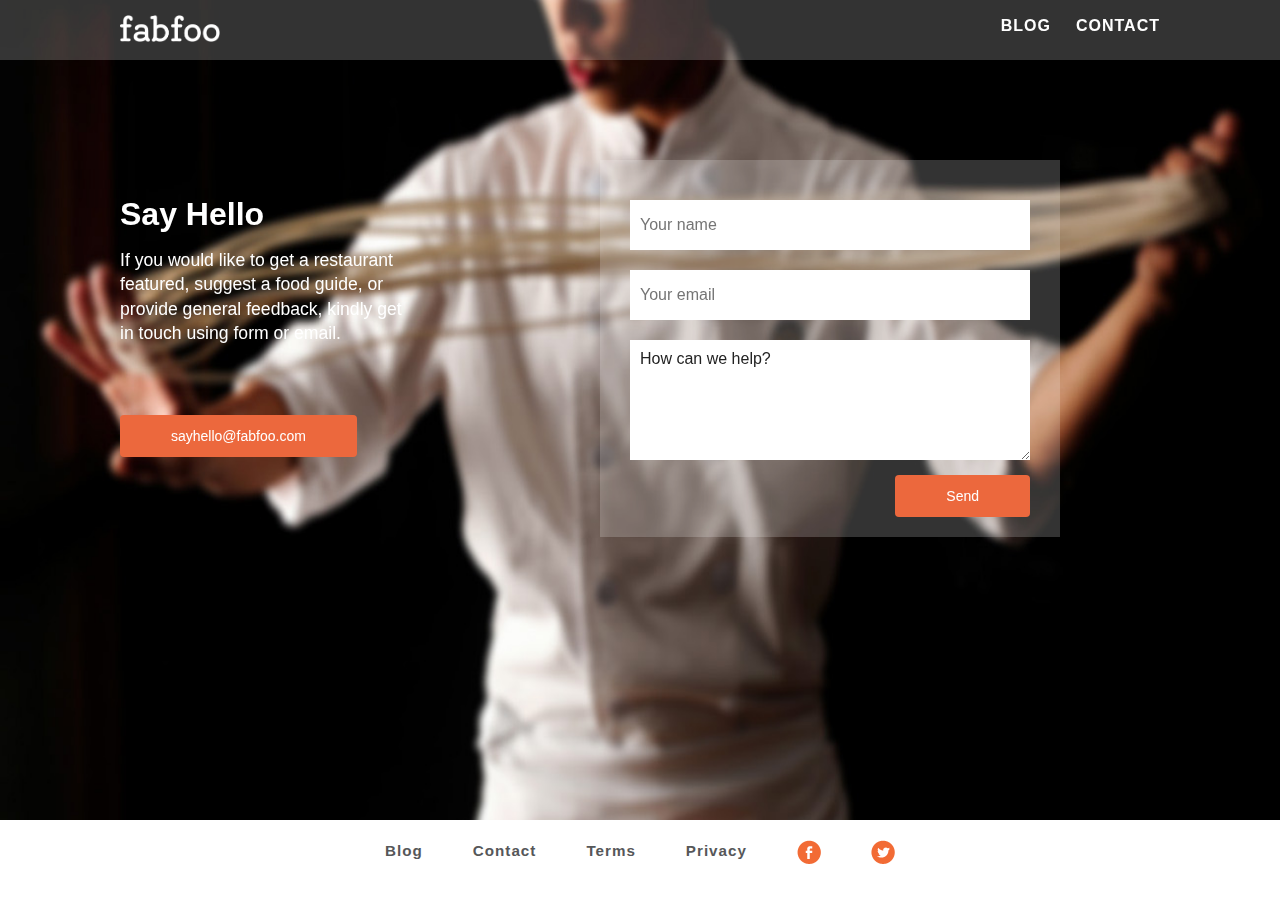
==== commit 87adae94: "add form to send email" ====
--- a/contact.html
+++ b/contact.html
@@ -38,12 +38,30 @@
 			</nav>
 		</header>
 
+        <div class="brand-box">
+            <p class="welcome">Say Hello</p>
+        </div>
+
+        <p class="contact-caption">If you would like to get a restaurant featured, suggest a food guide, or provide general feedback, kindly get in touch using form or email.</p>
+
 		<img class="contact-bg" src="img/contact-bg.jpg" />
 
 		<div class="social-box">
-			<div class="welcome">Say Hello</div>
 			<button class="fb-btn">sayhello@fabfoo.com</button>
 		</div>
+
+        <div class="right-block">
+            
+            <form action="">
+                <fieldset style="z-index=0;">
+                    <input type="text" name="name" placeholder="Your name">
+                    <input type="email" name="email" placeholder="Your email">
+                    <textarea name="comment">How can we help?</textarea>
+                    <button class="submit-btn right">Send</button>
+                </fieldset>
+            </form>
+            
+        </div>
 
 		<footer class="navbar-static-footer">
 			<nav class="cl-effect-12 center" id="cl-effect-12">
@@ -51,8 +69,8 @@
 				<a href="contact.html">Contact</a>
 				<a href="#cl-effect-12">Terms</a>
 				<a href="#cl-effect-12">Privacy</a>
-				<a href="#cl-effect-12">facebook</a>
-				<a href="#cl-effect-12">twitter</a>
+				<a href="https://www.facebook.com/fabfoo.vietnam"><img src="img/facebook-icon.png"></a>
+                <a href="#cl-effect-12"><img src="img/twitter-icon.png"></a>
 			</nav>
 		</footer>
 
--- a/css/main.css
+++ b/css/main.css
@@ -104,22 +104,15 @@
     position: fixed;
     top: 0;
     left: 0;
-    background-color: transparent;
+    background-color: rgba(255, 255, 255, 0.2);
     z-index: 1000;
 }
 
 .navbar-sticky-header .brand {
+    left: 120px;
+    position: relative;
     width: 100px;
-    margin: 15px 25px;
-}
-
-.background-transparent {
-    width: 100%;
-    height: 100%;
-    position: absolute;
-    background-color: #fff;
-    opacity: 0.2;
-
+    margin: 15px 0;
 }
 
 .navbar-sticky-header a {
@@ -134,6 +127,13 @@
     font-weight: 600;
     /*text-shadow: 0 0 1px rgba(255,255,255,0.3);*/
     font-size: 1em;;
+}
+.navbar-sticky-header nav {
+    right: 120px;
+    position: relative;
+}
+.navbar-sticky-header a:last-child {
+    margin: 15px 0;
 }
 
 /* Make Footer Static */
@@ -179,10 +179,22 @@
     z-index: -1;
 }
 
+.flexslider .flex-caption {
+    top : 230px;
+    left: 120px;
+    max-width: 300px;
+    position: absolute;
+    color: #fff;
+    font-weight: 600;
+    font-size: 1.7em;
+}
+
+
+
 /* Brand box*/
 .brand-box {
-    top : 130px;
-    left: 80px;
+    top : 160px;
+    left: 120px;
     position: absolute;
     display: inline-block;
 }
@@ -198,8 +210,8 @@
 
 /**/
 .social-box {
-    top : 270px;
-    left: 80px;
+    top : 400px;
+    left: 120px;
     position: absolute;
     display: inline-block;
 }
@@ -225,8 +237,11 @@
     line-height: 1.428571429;
     border-radius: 4px;
     color: #fff;
-}
-
+    text-decoration: none;
+}
+
+
+/* Contact page */
 .email-btn {
     display: inline-block;
     margin-top: 15px;
@@ -243,6 +258,72 @@
     border-radius: 4px;
     color: #fff;
 }
+
+.submit-btn {
+    display: inline-block;
+    margin-top: 15px;
+    font-weight: 400;
+    text-align: center;
+    vertical-align: middle;
+    cursor: pointer;
+    background-color: #ec683d; 
+    border: 1px solid transparent;
+    white-space: nowrap;
+    padding: 10px 50px;
+    font-size: 14px;
+    line-height: 1.428571429;
+    border-radius: 4px;
+    color: #fff;
+}
+
+.contact-caption {
+    top : 230px;
+    left: 120px;
+    max-width: 300px;
+    position: absolute;
+    color: #fff;
+    font-weight: 500;
+    font-size: 1.1em;
+}
+
+.brand-box .welcome {
+    color: #fff;
+    font-weight: 600;
+    font-size: 2em;
+}
+
+.right-block {
+    top: 160px;
+    left: 600px;
+    position: absolute;
+}
+
+.right-block {
+    background-color: rgba(255, 255, 255, 0.2);
+}
+.right-block > form > fieldset {
+    padding: 20px 30px;
+}
+
+.right-block > form > fieldset > input {
+    margin-top: 20px;
+    width: 400px;
+    height: 50px;
+    border: none;
+    padding: 10px 10px;
+    display: block;
+}
+
+.right-block > form > fieldset > textarea {
+    margin-top: 20px;
+    width: 400px;
+    height: 120px;
+    border: none;
+    padding: 10px 10px;
+    display: block;
+}
+
+
 
 /* Helper */
 .primary-color {
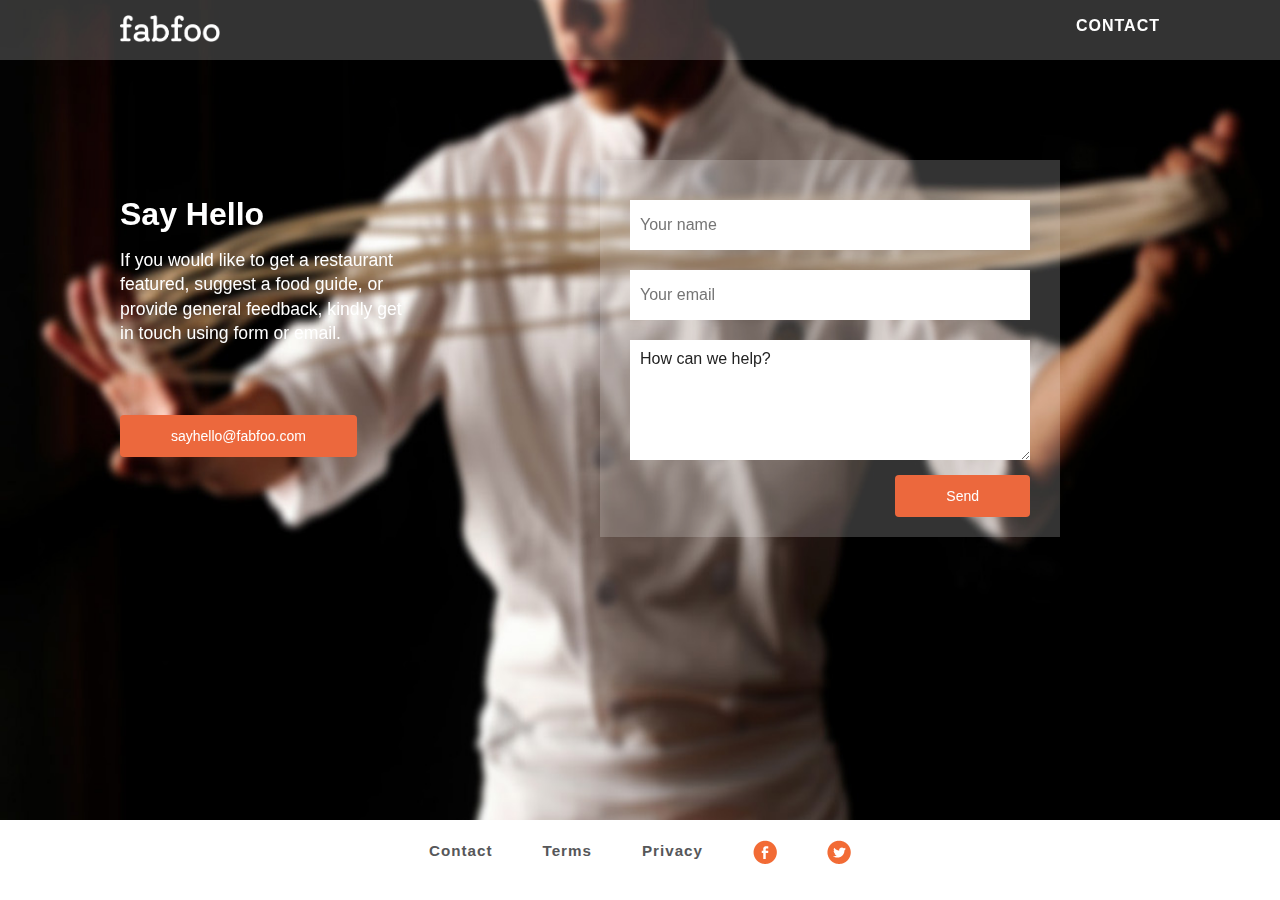
==== commit 6fbc5af7: "add phones-box" ====
--- a/contact.html
+++ b/contact.html
@@ -33,7 +33,7 @@
 			<div class="background-transparent"></div>
 			<a style="margin:0;" href="/"><img class="brand" src="img/brand.png"></a>
 			<nav class="cl-effect-12 right" id="cl-effect-12">
-				<a href="#cl-effect-12">BLOG</a>
+				<!-- <a href="#cl-effect-12">BLOG</a> -->
 				<a href="contact.html">CONTACT</a>
 			</nav>
 		</header>
@@ -65,7 +65,7 @@
 
 		<footer class="navbar-static-footer">
 			<nav class="cl-effect-12 center" id="cl-effect-12">
-				<a href="#cl-effect-12">Blog</a>
+				<!-- <a href="#cl-effect-12">Blog</a> -->
 				<a href="contact.html">Contact</a>
 				<a href="#cl-effect-12">Terms</a>
 				<a href="#cl-effect-12">Privacy</a>
--- a/css/main.css
+++ b/css/main.css
@@ -189,7 +189,13 @@
     font-size: 1.7em;
 }
 
-
+/*Phones box*/
+.phones-box {
+    position: absolute;
+    top: 80px;
+    right: 120px;
+    height: 500px;
+}
 
 /* Brand box*/
 .brand-box {
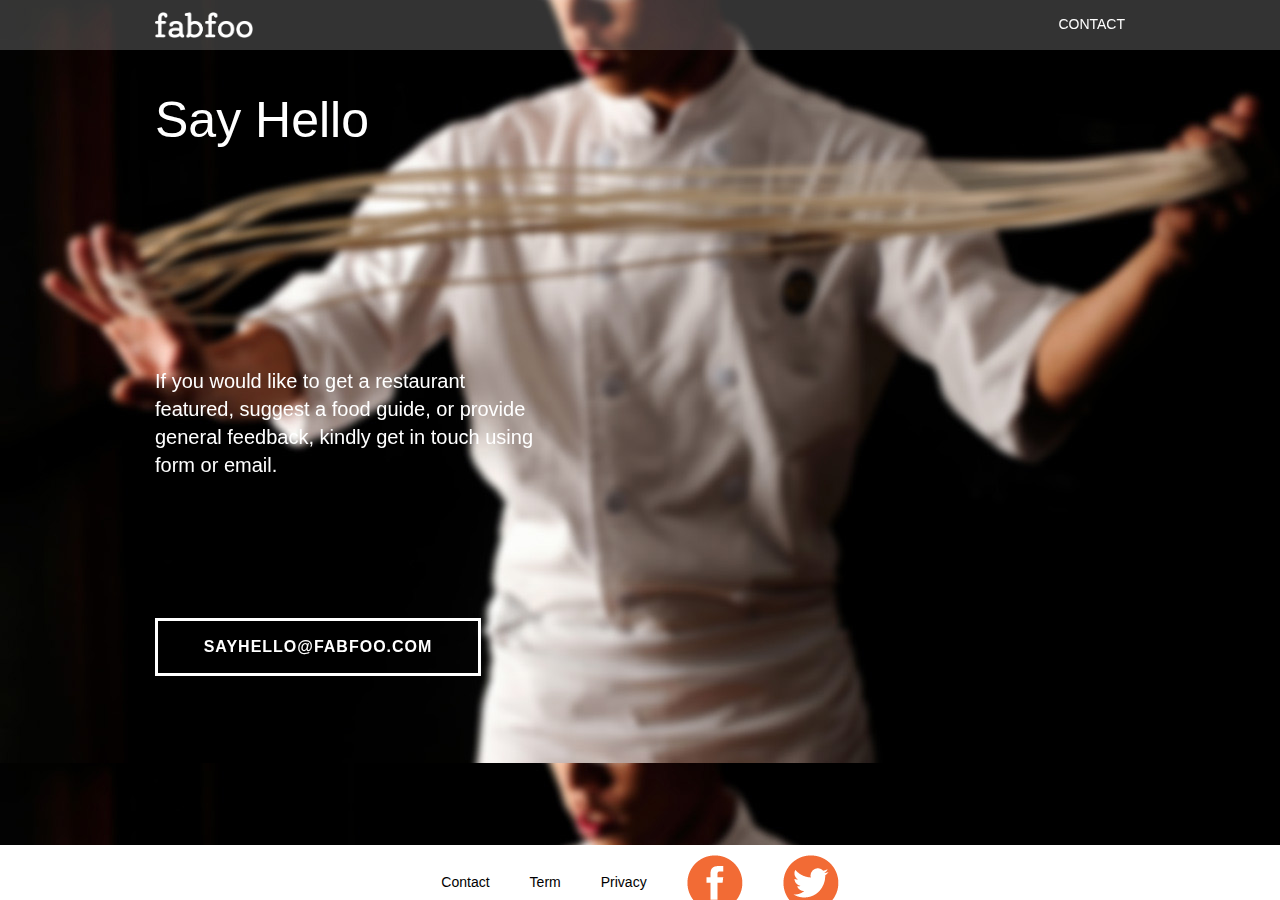
==== commit 0e1d0091: "Website initial version" ====
--- a/contact.html
+++ b/contact.html
@@ -13,8 +13,6 @@
         <!-- Place favicon.ico and apple-touch-icon.png in the root directory -->
 
         <link rel="stylesheet" href="css/normalize.css">
-        <link rel="stylesheet" href="css/CreativeLinkEffects.css">
-        <link rel="stylesheet" href="css/flexslider.css">
         <link rel="stylesheet" href="css/main.css">
         <script src="js/vendor/modernizr-2.6.2.min.js"></script>
     </head>
@@ -24,55 +22,55 @@
         <![endif]-->
 
         <!-- Add your site or application content here -->
-        
+        <div class="full-container contact-bg">
+            <div class="header">
+                <div class="container">
+                    <div class="brand pull-left">
+                        <a href="/">
+                            <img src="img/brand.png">
+                        </a>
+                    </div>
 
+                    <nav class="pull-right">
+                        <a href="contact.html">Contact</a>
+                    </nav>
+                </div>
+            </div>
 
+            <div class="content contact-page">
+                <div class="container full-height">
+                    <div class="welcome-box">
+                        <div class="welcome">Say Hello</div>
+                    </div>
 
+                    <div class="captions">
+                        <div class="caption">If you would like to get a restaurant featured, suggest a food guide, or provide general feedback, kindly get in touch using form or email.</div>
+                    </div>
+                    <!-- <div class="caption caption-2">Try a different cuisine for dinner.
+                    </div>
+                    <div class="caption caption-3">Build relationships through food.
+                    </div> -->
 
-        <header class="navbar-sticky-header">
-			<div class="background-transparent"></div>
-			<a style="margin:0;" href="/"><img class="brand" src="img/brand.png"></a>
-			<nav class="cl-effect-12 right" id="cl-effect-12">
-				<!-- <a href="#cl-effect-12">BLOG</a> -->
-				<a href="contact.html">CONTACT</a>
-			</nav>
-		</header>
+                    <div class="email-box">
+                        <a class="btn" href="mailto:sayhello@fabfoo.com?subject=Hello Fabfoo">sayhello@fabfoo.com</a>
+                    </div>
+                    
+                </div>
+            </div>
 
-        <div class="brand-box">
-            <p class="welcome">Say Hello</p>
+            <div class="footer">
+                <div class="container">
+                    <nav class="center">
+                        <a href="contact.html">Contact</a>
+                        <a href="#">Term</a>
+                        <a href="#">Privacy</a>
+                        <a href="https://www.facebook.com/fabfoo.vietnam"><img src="img/facebook-icon.png"></a>
+                        <a href="https://twitter.com/fabfoo"><img src="img/twitter-icon.png"></a>
+                    </nav>
+                    
+                </div>
+            </div>
         </div>
-
-        <p class="contact-caption">If you would like to get a restaurant featured, suggest a food guide, or provide general feedback, kindly get in touch using form or email.</p>
-
-		<img class="contact-bg" src="img/contact-bg.jpg" />
-
-		<div class="social-box">
-			<button class="fb-btn">sayhello@fabfoo.com</button>
-		</div>
-
-        <div class="right-block">
-            
-            <form action="">
-                <fieldset style="z-index=0;">
-                    <input type="text" name="name" placeholder="Your name">
-                    <input type="email" name="email" placeholder="Your email">
-                    <textarea name="comment">How can we help?</textarea>
-                    <button class="submit-btn right">Send</button>
-                </fieldset>
-            </form>
-            
-        </div>
-
-		<footer class="navbar-static-footer">
-			<nav class="cl-effect-12 center" id="cl-effect-12">
-				<!-- <a href="#cl-effect-12">Blog</a> -->
-				<a href="contact.html">Contact</a>
-				<a href="#cl-effect-12">Terms</a>
-				<a href="#cl-effect-12">Privacy</a>
-				<a href="https://www.facebook.com/fabfoo.vietnam"><img src="img/facebook-icon.png"></a>
-                <a href="#cl-effect-12"><img src="img/twitter-icon.png"></a>
-			</nav>
-		</footer>
 
 
 
@@ -93,20 +91,23 @@
 
 
 
-        <script src="//ajax.googleapis.com/ajax/libs/jquery/1.10.2/jquery.min.js"></script>
+
+
+
+
+        <!-- <script src="//ajax.googleapis.com/ajax/libs/jquery/1.10.2/jquery.min.js"></script>
         <script>window.jQuery || document.write('<script src="js/vendor/jquery-1.10.2.min.js"><\/script>')</script>
         <script src="js/plugins.js"></script>
-        <script src="js/jquery.flexslider.js"></script>
-        <script src="js/main.js"></script>
+        <script src="js/main.js"></script> -->
 
         <!-- Google Analytics: change UA-XXXXX-X to be your site's ID. -->
-        <script>
+        <!-- <script>
             (function(b,o,i,l,e,r){b.GoogleAnalyticsObject=l;b[l]||(b[l]=
             function(){(b[l].q=b[l].q||[]).push(arguments)});b[l].l=+new Date;
             e=o.createElement(i);r=o.getElementsByTagName(i)[0];
             e.src='//www.google-analytics.com/analytics.js';
             r.parentNode.insertBefore(e,r)}(window,document,'script','ga'));
             ga('create','UA-XXXXX-X');ga('send','pageview');
-        </script>
+        </script> -->
     </body>
 </html>
--- a/css/main.css
+++ b/css/main.css
@@ -1,3 +1,5 @@
+@import url('slider-animation.css');
+
 /*! HTML5 Boilerplate v4.3.0 | MIT License | http://h5bp.com/ */
 
 /*
@@ -97,291 +99,357 @@
    Author's custom styles
    ========================================================================== */
 
-/* Make Header Sticky */
-.navbar-sticky-header {
-    width: 100%;
-    height: 60px;
+/* ==========================================================================
+   Slider
+   ========================================================================== */
+
+.slider {
+    top: 0;
+    left: 0;
+    position: fixed;  /* absolute -> layers effect */
+    margin: 0;
+    padding: 0;
+    width: 100%;
+    height: 100%;
+    list-style:none;
+
+    z-index: -1;
+}
+.slider .slide {
+    top: 0;
+    left: 0;
+    width: 100%;
+    height: 100%;
+    position: fixed;
+    background-size: cover;
+    background-attachment: fixed;
+}
+
+.slider .slide-1 {
+    background-image: url('../img/slide1.png') !important;
+    background-position: center right;
+
+    -moz-animation:slideone 20s linear infinite;
+    -webkit-animation:slideone 20s linear infinite;
+
+    -moz-animation-play-state: paused;
+    -webkit-animation-play-state: paused;
+}
+
+.slider .slide-2 {
+    background-image: url('../img/slide2.png') !important;
+    background-position: center center;
+
+    -moz-animation:slidetwo 20s linear infinite;
+    -webkit-animation:slidetwo 20s linear infinite;
+
+    -moz-animation-play-state: paused;
+    -webkit-animation-play-state: paused;
+}
+
+.slider .slide-3 {
+    background-image: url('../img/slide3.png') !important;
+    background-position: center left;
+
+    -moz-animation:slidethree 20s linear infinite;
+    -webkit-animation:slidethree 20s linear infinite;
+
+    -moz-animation-play-state: paused;
+    -webkit-animation-play-state: paused;
+
+}
+
+/* ==========================================================================
+   Header
+   ========================================================================== */
+
+.header {
+    background-color: rgba(255, 255, 255, 0.2);
     position: fixed;
     top: 0;
+    width: 100%;
+    height: 50px;
+}
+.header .brand {
+    height: 50px;
+}
+.header .brand img {
+    height: 26px;
+    padding: 12px 12px 12px 0;
+}
+.header nav {
+    display: block;
+    height: 50px;
+}
+
+.header nav a {
+    display: block;
+    color: white;
+    font-size: 14px;
+    padding: 15px 0 15px 15px;
+    text-transform: uppercase;
+    text-decoration: none;
+}
+
+/* ==========================================================================
+   Content
+   ========================================================================== */
+
+.content {
+    display: block;
+    position: relative;
+    bottom:0;
+    top:0;
+    left:0;
+    right:0;
+    height:100%;
+    margin-bottom:0;
+
+    overflow: auto;
+
+}
+
+.content::-webkit-scrollbar { 
+    display: none; 
+}
+
+/* ==========================================================================
+   Brand Box, Welcome Box
+   ========================================================================== */
+
+.brand-box, .welcome-box {
+    position: absolute;
+    top: 5%;
+    display: table;
+    
+    width: 100%;
+    text-align: center;
+}
+
+/*.welcome-box {
+    margin: 5% auto 10px auto;
+}*/
+
+.brand-box .logo {
+    height: 50px;
+}
+
+.brand-box .title {
+    margin-left: 10px;
+    height: 30px;
+}
+
+.welcome-box .welcome {
+    color: white;
+    font-size: 50px;
+}
+
+/* ==========================================================================
+   Captions Box
+   ========================================================================== */
+
+.captions {
+    position: relative;
+    top: 35%;
+    margin: auto;
+    display: table;
+    width: 100%;
+}
+
+.captions .caption {
+    position: absolute;
+    color: white;
+    width: 100%;
+    text-align: center;
+    font-size: 20px;
+
+    opacity: 0;
+}
+
+.contact-page .captions {
+    position: relative;
+    top: 0;
+    margin: auto;
+    display: table;
+    width: 100%;
+    height: 100%;
+}
+
+.contact-page .captions .caption {
+    position : inherit;
+    display: table-cell;
+    vertical-align: middle;
+    color: white;
+    width: 100%;
+    text-align: center;
+    font-size: 16px;
+    opacity: 1;
+}
+
+.caption:first-child {
+    opacity: 1;
+}
+
+.fix-top {
+    margin-top: 20%;
+}
+
+.caption-1 {
+    -moz-animation:captionone 20s linear infinite;
+    -webkit-animation:captionone 20s linear infinite;
+
+    -moz-animation-play-state: paused;
+    -webkit-animation-play-state: paused;
+}
+
+.caption-2 {
+    -moz-animation:captiontwo 20s linear infinite;
+    -webkit-animation:captiontwo 20s linear infinite;
+
+    -moz-animation-play-state: paused;
+    -webkit-animation-play-state: paused;
+}
+
+.caption-3 {
+    -moz-animation:captionthree 20s linear infinite;
+    -webkit-animation:captionthree 20s linear infinite;
+
+    -moz-animation-play-state: paused;
+    -webkit-animation-play-state: paused;
+}
+
+/* ==========================================================================
+   Social Box, Email box
+   ========================================================================== */
+
+.social-box, .email-box {
+    position: absolute;
+    bottom: 5%;
+    display: table;
+
+    width: 100%;
+    text-align: center;
+}
+
+/*.email-box {
+    margin: 5% auto 10px auto;
+}*/
+
+.social-box .welcome {
+    margin-bottom: 10px;
+    color: white;
+    font-size: 15px;
+    text-align: center;
+}
+
+.social-box .btn,
+.email-box .btn {
+    padding: 10px 0;
+    color: #fff;
+    font-family: inherit;
+    font-size: 12px;
+    color: #EC683D;
+    background: #fff;
+    cursor: pointer;
+    display: inline-block;
+    text-transform: uppercase;
+    text-decoration: none;
+    letter-spacing: 1px;
+    font-weight: 700;
+    outline: none;
+    position: relative;
+    width: 100%;
+    -webkit-transition: all 0.3s;
+    -moz-transition: all 0.3s;
+    transition: all 0.3s;
+}
+
+
+
+/* ==========================================================================
+   Footer
+   ========================================================================== */
+
+.footer {
+    background-color: white;
+    position: relative;
+    bottom: 0;
+    width: 100%;
+    height: 55px;
+}
+
+.footer nav {
+    height: 55px;
+}
+
+.footer nav a {
+    display: inline-block;
+    color: black;
+    font-size: 14px;
+    padding: 15px;
+    text-decoration: none;
+}
+
+.footer-icon {
+    height: 24px;
+}
+/* ==========================================================================
+   Phones box
+   ========================================================================== */
+
+.phones {
+    position: relative;
+    top: 100%;
+
+    width: 100%;
+    text-align: center;
+
+    padding-top: 30px;
+    padding-bottom: 15px;
+}
+
+.phones img {
+    width: 100%;
+}
+
+/* ==========================================================================
+   Container
+   ========================================================================== */
+.full-container {
+    position: absolute;
+    top: 0;
     left: 0;
-    background-color: rgba(255, 255, 255, 0.2);
-    z-index: 1000;
-}
-
-.navbar-sticky-header .brand {
-    left: 120px;
+    width: 100%;
+    height: 100%;
+}
+
+.contact-bg {
+    background-image: url('../img/contact-bg.jpg') !important;
+}
+
+.container {
     position: relative;
-    width: 100px;
-    margin: 15px 0;
-}
-
-.navbar-sticky-header a {
-    position: relative;
-    display: inline-block;
-    margin: 15px 25px;
-    outline: none;
-    color: #fff;
-    text-decoration: none;
-    text-transform: uppercase;
-    letter-spacing: 1px;
-    font-weight: 600;
-    /*text-shadow: 0 0 1px rgba(255,255,255,0.3);*/
-    font-size: 1em;;
-}
-.navbar-sticky-header nav {
-    right: 120px;
-    position: relative;
-}
-.navbar-sticky-header a:last-child {
-    margin: 15px 0;
-}
-
-/* Make Footer Static */
-.navbar-static-footer {
-    width: 100%;
-    height: 80px;
-    position: absolute;
-    bottom: 0;
-    left: 0;
-    background-color: #fff;
-    z-index: 1000;
-
-}
-
-.navbar-static-footer a {
-    position: relative;
-    display: inline-block;
-    margin: 20px 25px;
-    outline: none;
-    color: #565759;
-    text-decoration: none;
-    text-transform: none;
-    letter-spacing: 1px;
-    font-weight: 600;
-    font-size: 0.95em;
-}
-
-/* Custom Flexslider */
-.flexslider {
-    margin: 0;
-    max-height: 100%;
-    border: none;
-
-    max-width: 100%;
-    max-height: 100%;
-    bottom: 0;
-    left: 0;
-    margin: auto;
-    overflow: auto;
-    position: fixed;
-    right: 0;
-    top: 0;
-    z-index: -1;
-}
-
-.flexslider .flex-caption {
-    top : 230px;
-    left: 120px;
-    max-width: 300px;
-    position: absolute;
-    color: #fff;
-    font-weight: 600;
-    font-size: 1.7em;
-}
-
-/*Phones box*/
-.phones-box {
-    position: absolute;
-    top: 80px;
-    right: 120px;
-    height: 500px;
-}
-
-/* Brand box*/
-.brand-box {
-    top : 160px;
-    left: 120px;
-    position: absolute;
-    display: inline-block;
-}
-
-.brand-box .logo {
-    width: 70px;
-}
-
-.brand-box .brand {
-    margin-left: 10px;
-    width: 180px;
-}
-
-/**/
-.social-box {
-    top : 400px;
-    left: 120px;
-    position: absolute;
-    display: inline-block;
-}
-
-.social-box .welcome {
-    color: #fff;
-    font-weight: 400;
-    font-size: 1.1em;
-}
-
-.social-box .fb-btn {
-    display: inline-block;
-    margin-top: 15px;
-    font-weight: 400;
-    text-align: center;
-    vertical-align: middle;
-    cursor: pointer;
-    background-color: #ec683d; 
-    border: 1px solid transparent;
-    white-space: nowrap;
-    padding: 10px 50px;
-    font-size: 14px;
-    line-height: 1.428571429;
-    border-radius: 4px;
-    color: #fff;
-    text-decoration: none;
-}
-
-
-/* Contact page */
-.email-btn {
-    display: inline-block;
-    margin-top: 15px;
-    font-weight: 400;
-    text-align: center;
-    vertical-align: middle;
-    cursor: pointer;
-    background-color: #ec683d; 
-    border: 1px solid transparent;
-    white-space: nowrap;
-    padding: 10px 50px;
-    font-size: 14px;
-    line-height: 1.428571429;
-    border-radius: 4px;
-    color: #fff;
-}
-
-.submit-btn {
-    display: inline-block;
-    margin-top: 15px;
-    font-weight: 400;
-    text-align: center;
-    vertical-align: middle;
-    cursor: pointer;
-    background-color: #ec683d; 
-    border: 1px solid transparent;
-    white-space: nowrap;
-    padding: 10px 50px;
-    font-size: 14px;
-    line-height: 1.428571429;
-    border-radius: 4px;
-    color: #fff;
-}
-
-.contact-caption {
-    top : 230px;
-    left: 120px;
-    max-width: 300px;
-    position: absolute;
-    color: #fff;
-    font-weight: 500;
-    font-size: 1.1em;
-}
-
-.brand-box .welcome {
-    color: #fff;
-    font-weight: 600;
-    font-size: 2em;
-}
-
-.right-block {
-    top: 160px;
-    left: 600px;
-    position: absolute;
-}
-
-.right-block {
-    background-color: rgba(255, 255, 255, 0.2);
-}
-.right-block > form > fieldset {
-    padding: 20px 30px;
-}
-
-.right-block > form > fieldset > input {
-    margin-top: 20px;
-    width: 400px;
-    height: 50px;
-    border: none;
-    padding: 10px 10px;
-    display: block;
-}
-
-.right-block > form > fieldset > textarea {
-    margin-top: 20px;
-    width: 400px;
-    height: 120px;
-    border: none;
-    padding: 10px 10px;
-    display: block;
-}
-
-
-
-/* Helper */
-.primary-color {
-    color: #ec683d;
-}
-
-.gray-color {
-    color: #565759;
-}
-
-nav {
-    display: inline-block;
-}
-
-.center {
-    margin: 0 auto;
-    display: table;
-}
-
-.right {
-    display: table;
-    float: right;
-}
-
-.container {
-    padding-bottom: 80px;
-    overflow: hidden;
-}
-
-.flexslider img,
-.contact-bg {
-  /* Set rules to fill background */
-  min-height: 100%;
-  min-width: 1024px;
     
-  /* Set up proportionate scaling */
-  width: 100%;
-  height: auto;
-    
-  /* Set up positioning */
-  position: fixed;
-  top: 0;
-  left: 0;
-  z-index: -1;
-}
-
-@media screen and (max-width: 1024px) { /* Specific to this particular image */
-  img {
-    left: 50%;
-    margin-left: -512px;   /* 50% */
-  }
-}
+    padding-left: 15px;
+    padding-right: 15px;
+
+    margin-left: auto;
+    margin-right: auto;
+}
+
+@media (min-width: 1200px) {
+    .container {
+        width: 970px;
+    }
+}
+
+@media (min-width: 1920px) {
+    .container {
+        width: 1250px;
+    }
+}
+
+
 
 
 
@@ -497,14 +565,193 @@
     *zoom: 1;
 }
 
+.pull-right {
+    float: right;
+}
+
+.pull-left {
+    float: left;
+}
+
+.center {
+    margin: 0 auto;
+    display: table;
+}
+
+.full-height {
+    height: 100%;
+}
+
 /* ==========================================================================
    EXAMPLE Media Queries for Responsive Design.
    These examples override the primary ('mobile first') styles.
    Modify as content requires.
    ========================================================================== */
 
-@media only screen and (min-width: 35em) {
+@media only screen and (min-width: 1200px) {
     /* Style adjustments for viewports that meet the condition */
+    .full-container {
+        position: absolute;
+        top: 0;
+        left: 0;
+        width: 100%;
+        height: 100%;
+
+        overflow: hidden;
+    }
+
+    .content {
+        height:auto;
+        margin-bottom:55px;
+        position:absolute;
+    }
+
+    .footer {
+        position:fixed;
+    }
+
+    /* ==========================================================================
+       Brand Box, Welcome Box
+       ========================================================================== */
+    
+    .brand-box, .welcome-box {
+        position: absolute;
+        top: 10%;
+        display: table;
+        
+        width: 100%;
+        text-align: left;
+    }
+
+    .brand-box .logo {
+        height: 90px;
+    }
+
+    .brand-box .title {
+        margin-left: 15px;
+        height: 70px;
+    }
+
+    /* ==========================================================================
+       Captions Box
+       ========================================================================== */
+    
+    .captions,
+    .contact-page .captions {
+        position: relative;
+        top: 35%;
+        margin-left: 0;
+        display: table;
+        
+        width: 40%;
+        text-align: left;
+    }
+
+    .captions .caption,
+    .contact-page .captions .caption {
+        text-align: left;
+        color: white;
+        font-size: 35px;
+    }
+
+    .contact-page .captions {
+        top: 0;
+    }
+
+    .contact-page .captions .caption {
+        font-size: 20px;
+    }
+
+    /* ==========================================================================
+       Social Box, Email Box
+       ========================================================================== */
+
+    .social-box, .email-box {
+        position: absolute;
+        bottom: 20%;
+        display: table;
+
+        width: 100%;
+        text-align: left;
+    }
+
+    .social-box .welcome {
+        text-align: left;
+        margin-bottom: 10px;
+        color: white;
+        font-size: 20px;
+    }
+
+    .social-box .btn,
+    .email-box .btn {
+        text-align: center;
+        padding: 15px 10px;
+        border: 3px solid #fff;
+        color: #fff;
+        font-family: inherit;
+        font-size: inherit;
+        color: white;
+        background: none;
+        cursor: pointer;
+        display: inline-block;
+        text-transform: uppercase;
+        text-decoration: none;
+        letter-spacing: 1px;
+        font-weight: 700;
+        outline: none;
+        position: relative;
+        width: 30%;
+        -webkit-transition: all 0.3s;
+        -moz-transition: all 0.3s;
+        transition: all 0.3s;
+    }
+
+    .btn:after {
+        content: '';
+        position: absolute;
+        z-index: -1;
+        -webkit-transition: all 0.3s;
+        -moz-transition: all 0.3s;
+        transition: all 0.3s;
+    }
+
+    .btn:hover,
+    .btn:active {
+        color: #EC683D;
+        background: #fff;
+    }
+
+    /* ==========================================================================
+       Phones box
+       ========================================================================== */
+
+    .phones {
+        float: right;
+        position: relative;
+        top: 5%;
+        margin-right: 0;
+        display: table;
+        text-align: left;
+        width: auto;
+
+        padding: 0;
+    }
+
+    .phones img {
+        width: auto;
+    }
+
+    /* ==========================================================================
+       Footer
+       ========================================================================== */
+
+    .footer nav a {
+        display: inline-block;
+        color: black;
+        font-size: 14px;
+        padding: 10px 20px;
+        text-decoration: none;
+    }
 }
 
 @media print,
